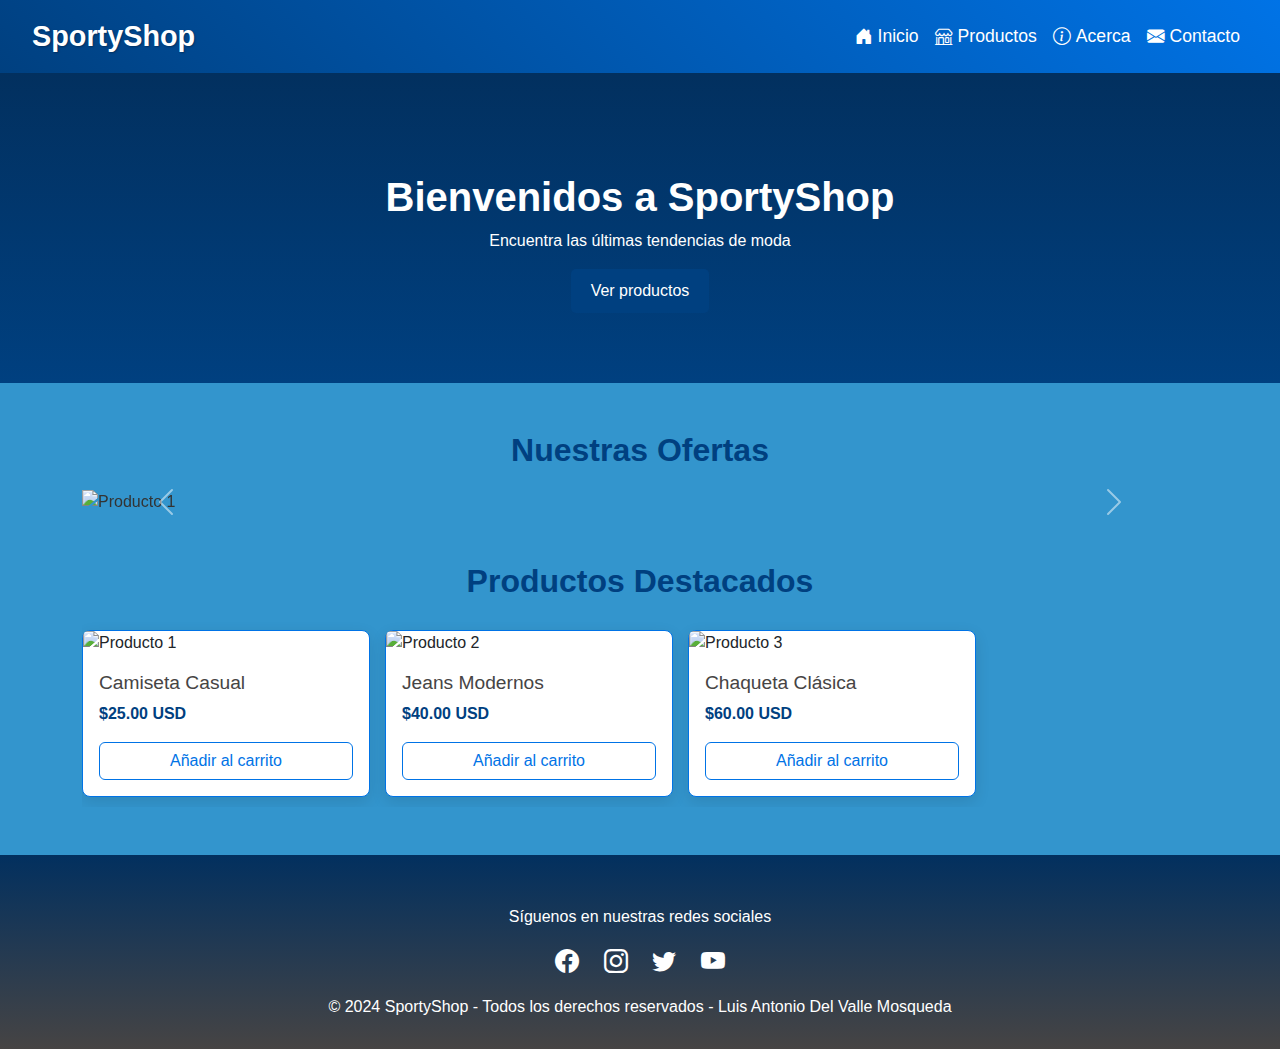
==== index.html @ 6645f97a "Add files via upload" ====
<!DOCTYPE html>
<html lang="en">

<head>
    <meta charset="UTF-8">
    <meta name="viewport" content="width=device-width, initial-scale=1.0">
    <title>SportyShop</title>
    <link href="https://cdn.jsdelivr.net/npm/bootstrap@5.3.0-alpha3/dist/css/bootstrap.min.css" rel="stylesheet">
    <link href="https://cdn.jsdelivr.net/npm/bootstrap-icons/font/bootstrap-icons.css" rel="stylesheet">
    <link rel="stylesheet" href="./css/styles.css">
</head>

<body>
    <!-- Navbar -->
    <nav class="navbar navbar-expand-lg navbar-dark bg-dark">
        <div class="container-fluid">
            <a class="navbar-brand" href="#">SportyShop</a>
            <button class="navbar-toggler" type="button" data-bs-toggle="collapse" data-bs-target="#navbarNav"
                aria-controls="navbarNav" aria-expanded="false" aria-label="Toggle navigation">
                <span class="navbar-toggler-icon"></span>
            </button>
            <div class="collapse navbar-collapse" id="navbarNav">
                <ul class="navbar-nav ms-auto">
                    <li class="nav-item">
                        <a class="nav-link" href="index.html"><i class="bi bi-house-door-fill"></i> Inicio</a>
                    </li>
                    <li class="nav-item">
                        <a class="nav-link" href="productos.html"><i class="bi bi-shop"></i> Productos</a>
                    </li>
                    <li class="nav-item">
                        <a class="nav-link" href="acerca.html"><i class="bi bi-info-circle"></i> Acerca</a>
                    </li>
                    <li class="nav-item">
                        <a class="nav-link" href="contacto.html"><i class="bi bi-envelope-fill"></i> Contacto</a>
                    </li>
                </ul>
            </div>
        </div>
    </nav>

    <!-- Hero Section -->
    <header class="hero text-center text-white">
        <div class="container">
            <h1>Bienvenidos a SportyShop</h1>
            <p>Encuentra las últimas tendencias de moda</p>
            <a href="productos.html"><button class="btn btn-primary">Ver productos</button></a>
        </div>
    </header>

    <!-- Carrusel de productos -->
    <section class="container my-5">
        <h2 class="text-center">Nuestras Ofertas</h2>
        <div id="productCarousel" class="carousel slide" data-bs-ride="carousel">
            <div class="carousel-inner">
                <div class="carousel-item active">
                    <img src="https://via.placeholder.com/800x400" class="d-block w-100" alt="Producto 1">
                </div>
                <div class="carousel-item">
                    <img src="https://via.placeholder.com/800x400" class="d-block w-100" alt="Producto 2">
                </div>
                <div class="carousel-item">
                    <img src="https://via.placeholder.com/800x400" class="d-block w-100" alt="Producto 3">
                </div>
            </div>
            <button class="carousel-control-prev" type="button" data-bs-target="#productCarousel" data-bs-slide="prev">
                <span class="carousel-control-prev-icon" aria-hidden="true"></span>
                <span class="visually-hidden">Previous</span>
            </button>
            <button class="carousel-control-next" type="button" data-bs-target="#productCarousel" data-bs-slide="next">
                <span class="carousel-control-next-icon" aria-hidden="true"></span>
                <span class="visually-hidden">Next</span>
            </button>
        </div>
    </section>

    <!-- Productos Destacados (scroll horizontal) -->
    <section class="container my-5">
        <h2 class="text-center">Productos Destacados</h2>
        <div class="scrolling-wrapper">
            <div class="card" style="width: 18rem;">
                <img src="https://via.placeholder.com/300" class="card-img-top" alt="Producto 1">
                <div class="card-body">
                    <h5 class="card-title">Camiseta Casual</h5>
                    <p class="card-text">$25.00 USD</p>
                    <a href="productos.html"><button class="btn btn-outline-primary">Añadir al carrito</button></a>
                </div>
            </div>
            <div class="card" style="width: 18rem;">
                <img src="https://via.placeholder.com/300" class="card-img-top" alt="Producto 2">
                <div class="card-body">
                    <h5 class="card-title">Jeans Modernos</h5>
                    <p class="card-text">$40.00 USD</p>
                    <button class="btn btn-outline-primary">Añadir al carrito</button>
                </div>
            </div>
            <div class="card" style="width: 18rem;">
                <img src="https://via.placeholder.com/300" class="card-img-top" alt="Producto 3">
                <div class="card-body">
                    <h5 class="card-title">Chaqueta Clásica</h5>
                    <p class="card-text">$60.00 USD</p>
                    <button class="btn btn-outline-primary">Añadir al carrito</button>
                </div>
            </div>
        </div>
    </section> 

    <footer class="footer">
        <div class="container text-center">
            <p>Síguenos en nuestras redes sociales</p>
            <div class="social-icons">
                <a href="#"><i class="bi bi-facebook"></i></a>
                <a href="#"><i class="bi bi-instagram"></i></a>
                <a href="#"><i class="bi bi-twitter"></i></a>
                <a href="#"><i class="bi bi-youtube"></i></a>
            </div>
            <p>&copy; 2024 SportyShop - Todos los derechos reservados - Luis Antonio Del Valle Mosqueda</p>
        </div>
    </footer>

    <script src="https://cdn.jsdelivr.net/npm/bootstrap@5.3.0-alpha3/dist/js/bootstrap.bundle.min.js"></script>
</body>

</html>
---- css/styles.css ----
/* Variables */
:root {
    --black-color: #0a044a;
    --dark-gray: #464444;        /* Gris oscuro */
    --midnight-blue: #02305f;    /* Azul muy oscuro */
    --dark-blue: #004080;        /* Azul oscuro */
    --medium-blue: #0073e6;      /* Azul medio */
    --accent-blue: #66b3ff;      /* Azul claro */
    --light-gray: #2b5bc2;       /* Gris claro para contrastar */
    --white-color: #ffffff;      /* Blanco */
    --color-texto: #333;         /* Gris oscuro para el texto */
    --color-background: #3395cd; /* Fondo de la página */
    --color-principal: #181111;     /* Color principal */
    --color-blanco: #fff;        /* Blanco */
}

/* Reset de estilos */
* {
    margin: 0;
    padding: 0;
    box-sizing: border-box;
}

/* General */
body {
    font-family: Arial, Helvetica, sans-serif;
    line-height: 1.5;
    color: var(--color-texto);
    background-color: var(--color-background);
}

a {
    text-decoration: none;
    color: var(--accent-blue);
}

a:hover {
    color: var(--medium-blue);
}

/* Navbar */
.navbar {
    background: linear-gradient(45deg, var(--dark-blue), var(--medium-blue)); /* Degradado entre azul oscuro y azul medio */
    box-shadow: 0 2px 5px rgba(0, 0, 0, 0.1);
    padding: 10px 20px;
}

.navbar-brand {
    font-size: 1.5rem;
    font-weight: bold;
    color: var(--white-color);
}

.navbar-brand:hover {
    color: var(--accent-blue);
}

/* Hero Section */
.hero {
    background: linear-gradient(to bottom, var(--midnight-blue), var(--dark-blue)); /* Degradado de azul muy oscuro a azul oscuro */
    text-align: center;
    color: var(--white-color);
    padding: 70px 20px;
    margin-bottom: 40px;
    position: relative;
}

.hero h1 {
    font-size: 2.5rem;
    font-weight: bold;
}

.hero button {
    background-color: var(--dark-blue);
    color: var(--white-color);
    padding: 10px 20px;
    border: none;
    border-radius: 5px;
    transition: all 0.3s ease;
}

.hero button:hover {
    background-color: var(--accent-blue);
    transform: scale(1.1);
}

/* Sección de productos */
section h2, section h1 {
    color: var(--dark-blue);
    font-weight: bold;
    margin-bottom: 20px;
}

.card {
    border: 1px solid var(--medium-blue);
    border-radius: 8px;
    box-shadow: 0 5px 15px rgba(0, 0, 0, 0.1);
    transition: transform 0.3s ease, box-shadow 0.3s ease;
}

.card:hover {
    transform: scale(1.05);
    box-shadow: 0 10px 20px rgba(0, 0, 0, 0.3);
}

.card img {
    border-radius: 5px;
    transition: all 0.3s ease;
}

.card img:hover {
    transform: scale(1.1);
}

.card-title {
    font-size: 1.2rem;
    color: var(--dark-gray);
}

.card-text {
    color: var(--dark-blue);
    font-weight: bold;
}

.btn-outline-primary {
    border-color: var(--medium-blue);
    color: var(--medium-blue);
    transition: all 0.3s ease;
}

.btn-outline-primary:hover {
    background-color: var(--medium-blue);
    color: var(--white-color);
}

/* Formulario de contacto */
form {
    background-color: var(--white-color);
    border: 2px solid var(--dark-blue);
    padding: 30px;
    border-radius: 8px;
    box-shadow: 0 5px 15px rgba(0, 0, 0, 0.1);
}

form label {
    font-weight: bold;
    color: var(--dark-gray);
}

form input, form textarea {
    border: 1px solid var(--dark-gray);
    padding: 10px;
    border-radius: 5px;
    transition: all 0.3s ease;
}

form input:focus, form textarea:focus {
    border-color: var(--medium-blue);
    outline: none;
    box-shadow: 0 0 5px var(--medium-blue);
}

form button {
    background-color: var(--dark-blue);
    color: var(--white-color);
    padding: 10px 20px;
    border: none;
    border-radius: 5px;
    transition: background-color 0.3s ease;
}

form button:hover {
    background-color: var(--accent-blue);
}

/* Responsividad */
@media (max-width: 768px) {
    .hero h1 {
        font-size: 2rem;
    }

    .hero button {
        font-size: 0.9rem;
    }

    .card img {
        max-height: 180px;
    }
}

/* Header */
.navbar {
    background: linear-gradient(45deg, var(--dark-blue), var(--medium-blue)); /* Degradado de azul oscuro a azul medio */
    box-shadow: 0 2px 5px rgba(0, 0, 0, 0.2);
    padding: 10px 20px;
}

.navbar-brand {
    font-size: 1.8rem;
    font-weight: bold;
    color: var(--white-color);
    text-shadow: 1px 1px 2px rgba(0, 0, 0, 0.3);
}

.navbar-nav .nav-link {
    font-size: 1.1rem;
    color: var(--white-color);
    display: flex;
    align-items: center;
    gap: 5px;
    position: relative;
}

.navbar-nav .nav-link:hover {
    color: var(--accent-blue);
}

.navbar-nav .nav-link::after {
    content: "";
    position: absolute;
    bottom: -3px;
    left: 0;
    width: 0;
    height: 2px;
    background-color: var(--accent-blue);
    transition: width 0.3s ease;
}

.navbar-nav .nav-link:hover::after {
    width: 100%;
}

/* Footer */
.footer {
    background: linear-gradient(to top, var(--dark-gray), var(--midnight-blue)); /* Degradado de gris oscuro a azul medianoche */
    color: var(--white-color);
    padding: 20px 0;
}

.footer p {
    margin: 10px 0;
}

.social-icons {
    margin: 15px 0;
}

.social-icons a {
    color: var(--white-color);
    font-size: 1.5rem;
    margin: 0 10px;
    transition: transform 0.3s ease, color 0.3s ease;
}

.social-icons a:hover {
    color: var(--accent-blue);
    transform: scale(1.2);
}
.scrolling-wrapper {
    display: flex;
    overflow-x: auto;
    gap: 15px;
    padding: 10px 0;
}

.card {
    flex-shrink: 0;
}

/* Estilo para las tarjetas de productos */
.card {
    transition: transform 0.3s ease, box-shadow 0.3s ease;
}
.card:hover {
    transform: translateY(-10px);
    box-shadow: 0px 4px 10px rgba(0, 0, 0, 0.1);
}

/* Estilos adicionales */
.container {
    margin-top: 30px;
}

.btn-group button {
    margin: 5px;
}

#productsContainer {
    display: flex;
    flex-wrap: wrap;
    justify-content: space-around;
}

.card-body button {
    width: 100%;
}

/* Estilo para las tarjetas del carrito */
.cart-item {
    display: flex;
    justify-content: space-between;
    margin-bottom: 20px;
    padding: 10px;
    border: 1px solid #ccc;
    border-radius: 5px;
}

.cart-item img {
    width: 80px;
    height: 80px;
    object-fit: cover;
}

.cart-item-info {
    flex-grow: 1;
    margin-left: 10px;
}

.cart-item-info h5 {
    margin: 0;
}

.cart-item-info p {
    margin: 5px 0;
}

/* Estilo del total */
#totalPrice {
    font-weight: bold;
}
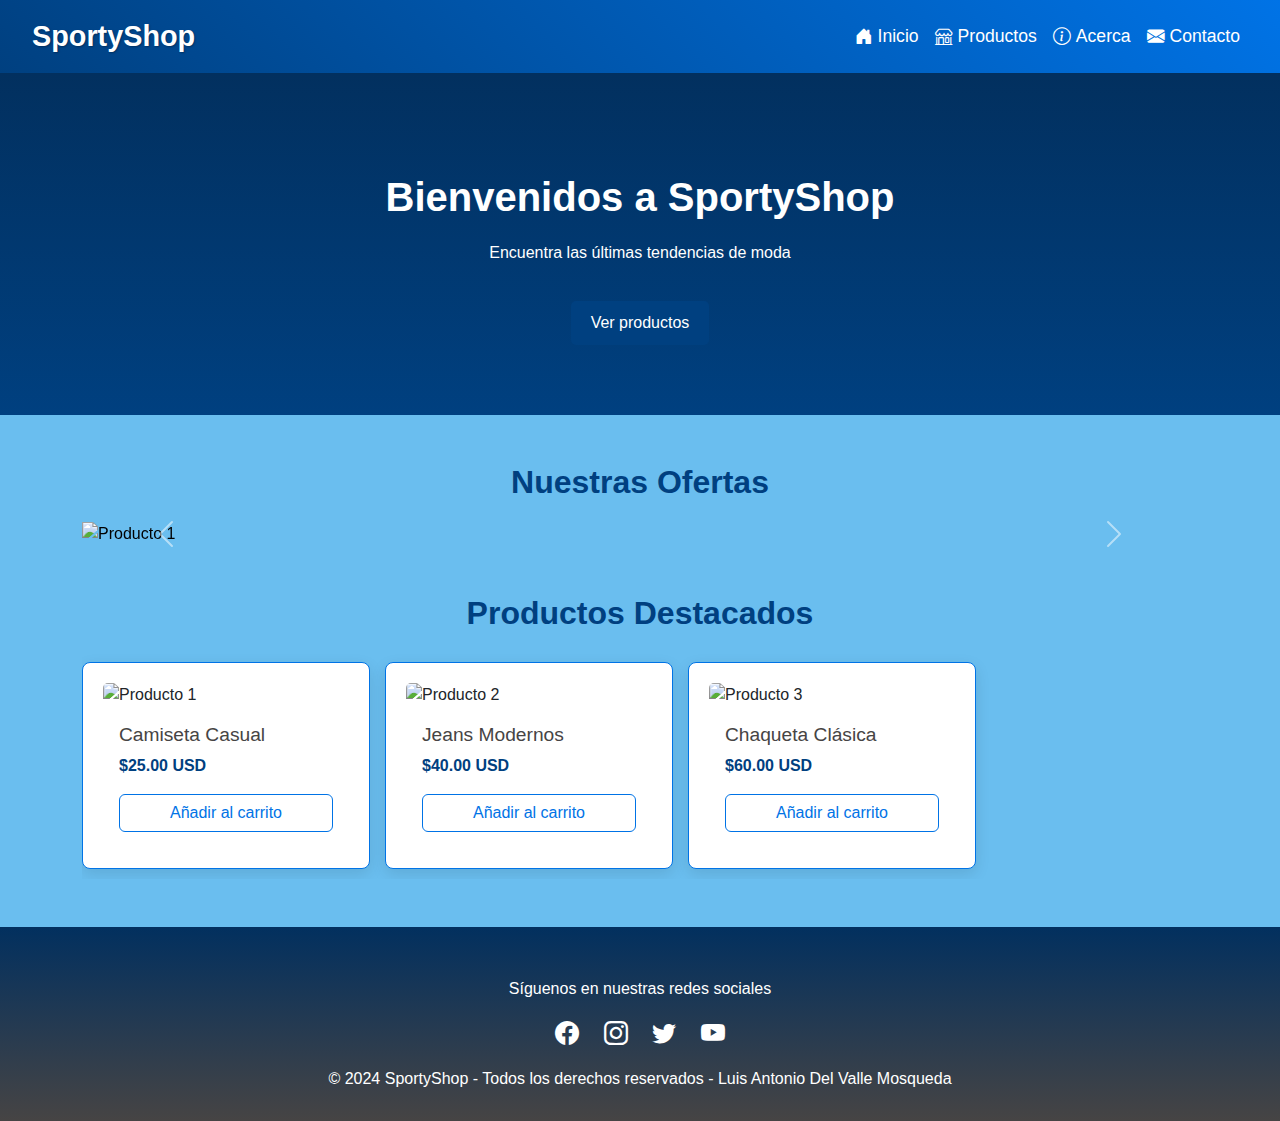
==== commit 3eeaf6f5: "Añadiendo Flexbox a mi proyecto" ====
--- a/index.html
+++ b/index.html
@@ -14,7 +14,7 @@
     <!-- Navbar -->
     <nav class="navbar navbar-expand-lg navbar-dark bg-dark">
         <div class="container-fluid">
-            <a class="navbar-brand" href="#">SportyShop</a>
+            <a class="navbar-brand" href="index.html">SportyShop</a>
             <button class="navbar-toggler" type="button" data-bs-toggle="collapse" data-bs-target="#navbarNav"
                 aria-controls="navbarNav" aria-expanded="false" aria-label="Toggle navigation">
                 <span class="navbar-toggler-icon"></span>
--- a/css/styles.css
+++ b/css/styles.css
@@ -8,8 +8,7 @@
     --accent-blue: #66b3ff;      /* Azul claro */
     --light-gray: #2b5bc2;       /* Gris claro para contrastar */
     --white-color: #ffffff;      /* Blanco */
-    --color-texto: #333;         /* Gris oscuro para el texto */
-    --color-background: #3395cd; /* Fondo de la página */
+    --color-background: #6abeef; /* Fondo de la página */
     --color-principal: #181111;     /* Color principal */
     --color-blanco: #fff;        /* Blanco */
 }
@@ -27,6 +26,11 @@
     line-height: 1.5;
     color: var(--color-texto);
     background-color: var(--color-background);
+}
+h1, h2, h3 {
+    color: var(--color-blanco);
+    font-weight: bold;
+    margin-bottom: 20px;
 }
 
 a {
@@ -328,3 +332,174 @@
 #totalPrice {
     font-weight: bold;
 }
+
+/* Botones reutilizables */
+.btn-primary {
+    background-color: var(--dark-blue);
+    color: var(--white-color);
+    padding: 10px 20px;
+    border: none;
+    border-radius: 5px;
+    transition: background-color 0.3s ease, transform 0.3s ease;
+}
+
+.btn-primary:hover {
+    background-color: var(--accent-blue);
+    transform: scale(1.1);
+}
+
+/* Navbar */
+.navbar {
+    background: linear-gradient(45deg, var(--dark-blue), var(--medium-blue));
+    box-shadow: 0 2px 5px rgba(0, 0, 0, 0.1);
+    padding: 10px 20px;
+}
+
+.navbar-brand {
+    font-size: 1.8rem;
+    font-weight: bold;
+    color: var(--white-color);
+    text-shadow: 1px 1px 2px rgba(0, 0, 0, 0.3);
+}
+
+.navbar-nav .nav-link {
+    font-size: 1.1rem;
+    color: var(--white-color);
+    display: flex;
+    align-items: center;
+    gap: 5px;
+    position: relative;
+}
+
+.navbar-nav .nav-link:hover {
+    color: var(--accent-blue);
+}
+
+/* Hero Section */
+.hero {
+    background: linear-gradient(to bottom, var(--midnight-blue), var(--dark-blue));
+    text-align: center;
+    color: var(--white-color);
+    padding: 70px 20px;
+    margin-bottom: 40px;
+}
+
+.hero h1 {
+    font-size: 2.5rem;
+}
+
+.hero .btn-primary {
+    margin-top: 20px;
+}
+
+/* Sección de productos */
+section {
+    margin-bottom: 40px;
+}
+
+.card {
+    border: 1px solid var(--medium-blue);
+    border-radius: 8px;
+    box-shadow: 0 5px 15px rgba(0, 0, 0, 0.1);
+    padding: 20px;
+    background-color: var(--white-color);
+    transition: transform 0.3s ease, box-shadow 0.3s ease;
+}
+
+.card:hover {
+    transform: scale(1.05);
+    box-shadow: 0 10px 20px rgba(0, 0, 0, 0.3);
+}
+
+.card img {
+    border-radius: 5px;
+    transition: all 0.3s ease;
+}
+
+.card img:hover {
+    transform: scale(1.1);
+}
+
+.card-title {
+    font-size: 1.2rem;
+    color: var(--dark-gray);
+}
+
+.card-text {
+    color: var(--dark-blue);
+    font-weight: bold;
+}
+
+/* Formularios */
+form {
+    background-color: var(--white-color);
+    border: 2px solid var(--dark-blue);
+    padding: 30px;
+    border-radius: 8px;
+    box-shadow: 0 5px 15px rgba(0, 0, 0, 0.1);
+}
+
+form label {
+    font-weight: bold;
+    color: var(--dark-gray);
+}
+
+form input, form textarea {
+    border: 1px solid var(--dark-gray);
+    padding: 10px;
+    border-radius: 5px;
+    transition: all 0.3s ease;
+}
+
+form input:focus, form textarea:focus {
+    border-color: var(--medium-blue);
+    outline: none;
+    box-shadow: 0 0 5px var(--medium-blue);
+}
+
+form .btn-primary {
+    margin-top: 20px;
+}
+
+/* Footer */
+.footer {
+    background: linear-gradient(to top, var(--dark-gray), var(--midnight-blue));
+    color: var(--white-color);
+    padding: 20px 0;
+    text-align: center;
+}
+
+.footer p {
+    margin: 10px 0;
+}
+
+.social-icons {
+    margin: 15px 0;
+}
+
+.social-icons a {
+    color: var(--white-color);
+    font-size: 1.5rem;
+    margin: 0 10px;
+    transition: transform 0.3s ease, color 0.3s ease;
+}
+
+.social-icons a:hover {
+    color: var(--accent-blue);
+    transform: scale(1.2);
+}
+
+/* Responsividad */
+@media (max-width: 768px) {
+    .hero h1 {
+        font-size: 2rem;
+    }
+
+    .hero .btn-primary {
+        font-size: 0.9rem;
+    }
+
+    .card img {
+        max-height: 180px;
+    }
+}
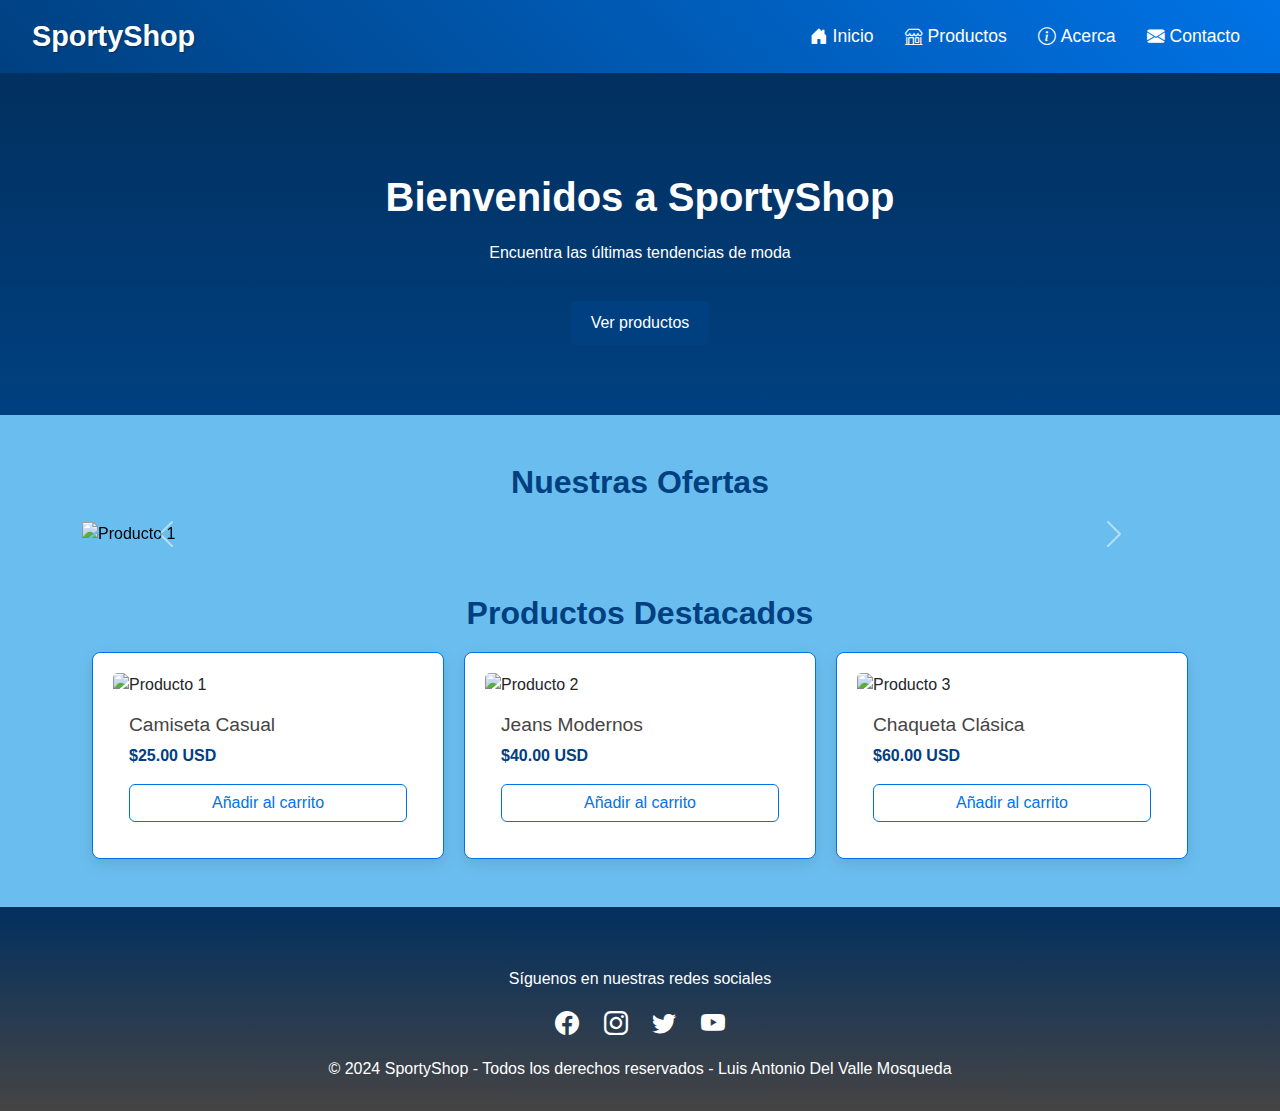
==== commit 64ac80ac: "Alineación con Flexbox" ====
--- a/index.html
+++ b/index.html
@@ -76,8 +76,8 @@
     <!-- Productos Destacados (scroll horizontal) -->
     <section class="container my-5">
         <h2 class="text-center">Productos Destacados</h2>
-        <div class="scrolling-wrapper">
-            <div class="card" style="width: 18rem;">
+        <div class="products-grid">
+            <div class="card">
                 <img src="https://via.placeholder.com/300" class="card-img-top" alt="Producto 1">
                 <div class="card-body">
                     <h5 class="card-title">Camiseta Casual</h5>
@@ -85,7 +85,7 @@
                     <a href="productos.html"><button class="btn btn-outline-primary">Añadir al carrito</button></a>
                 </div>
             </div>
-            <div class="card" style="width: 18rem;">
+            <div class="card">
                 <img src="https://via.placeholder.com/300" class="card-img-top" alt="Producto 2">
                 <div class="card-body">
                     <h5 class="card-title">Jeans Modernos</h5>
@@ -93,7 +93,7 @@
                     <button class="btn btn-outline-primary">Añadir al carrito</button>
                 </div>
             </div>
-            <div class="card" style="width: 18rem;">
+            <div class="card">
                 <img src="https://via.placeholder.com/300" class="card-img-top" alt="Producto 3">
                 <div class="card-body">
                     <h5 class="card-title">Chaqueta Clásica</h5>
@@ -102,7 +102,7 @@
                 </div>
             </div>
         </div>
-    </section> 
+    </section>
 
     <footer class="footer">
         <div class="container text-center">
--- a/css/styles.css
+++ b/css/styles.css
@@ -47,6 +47,10 @@
     background: linear-gradient(45deg, var(--dark-blue), var(--medium-blue)); /* Degradado entre azul oscuro y azul medio */
     box-shadow: 0 2px 5px rgba(0, 0, 0, 0.1);
     padding: 10px 20px;
+    display: flex;
+    justify-content: space-between; /* Espacio entre los elementos */
+    align-items: center;           /* Centrar elementos verticalmente */
+    padding: 10px 20px;
 }
 
 .navbar-brand {
@@ -144,6 +148,9 @@
     padding: 30px;
     border-radius: 8px;
     box-shadow: 0 5px 15px rgba(0, 0, 0, 0.1);
+    display: flex;
+    flex-direction: column;       /* Alinear elementos verticalmente */
+    gap: 15px;                    /* Espaciado entre los elementos */
 }
 
 form label {
@@ -177,28 +184,11 @@
     background-color: var(--accent-blue);
 }
 
-/* Responsividad */
-@media (max-width: 768px) {
-    .hero h1 {
-        font-size: 2rem;
-    }
-
-    .hero button {
-        font-size: 0.9rem;
-    }
-
-    .card img {
-        max-height: 180px;
-    }
-}
-
-/* Header */
-.navbar {
-    background: linear-gradient(45deg, var(--dark-blue), var(--medium-blue)); /* Degradado de azul oscuro a azul medio */
-    box-shadow: 0 2px 5px rgba(0, 0, 0, 0.2);
-    padding: 10px 20px;
-}
-
+
+.navbar-nav {
+    display: flex;
+    gap: 15px; /* Separación entre los enlaces */
+}
 .navbar-brand {
     font-size: 1.8rem;
     font-weight: bold;
@@ -234,27 +224,6 @@
     width: 100%;
 }
 
-/* Footer */
-.footer {
-    background: linear-gradient(to top, var(--dark-gray), var(--midnight-blue)); /* Degradado de gris oscuro a azul medianoche */
-    color: var(--white-color);
-    padding: 20px 0;
-}
-
-.footer p {
-    margin: 10px 0;
-}
-
-.social-icons {
-    margin: 15px 0;
-}
-
-.social-icons a {
-    color: var(--white-color);
-    font-size: 1.5rem;
-    margin: 0 10px;
-    transition: transform 0.3s ease, color 0.3s ease;
-}
 
 .social-icons a:hover {
     color: var(--accent-blue);
@@ -291,8 +260,10 @@
 
 #productsContainer {
     display: flex;
-    flex-wrap: wrap;
-    justify-content: space-around;
+    flex-wrap: wrap;              /* Permitir que los elementos se ajusten en líneas */
+    gap: 20px;                    /* Espacio entre tarjetas */
+    justify-content: center;      /* Centrar las tarjetas horizontalmente */
+    align-items: flex-start;      /* Alinear las tarjetas al inicio */
 }
 
 .card-body button {
@@ -348,12 +319,7 @@
     transform: scale(1.1);
 }
 
-/* Navbar */
-.navbar {
-    background: linear-gradient(45deg, var(--dark-blue), var(--medium-blue));
-    box-shadow: 0 2px 5px rgba(0, 0, 0, 0.1);
-    padding: 10px 20px;
-}
+
 
 .navbar-brand {
     font-size: 1.8rem;
@@ -404,8 +370,10 @@
     padding: 20px;
     background-color: var(--white-color);
     transition: transform 0.3s ease, box-shadow 0.3s ease;
-}
-
+    flex: 1 1 calc(33.333% - 20px); /* Ocupa un tercio del contenedor con espacio entre */
+    max-width: calc(33.333% - 20px); /* Limitar ancho máximo */
+    box-sizing: border-box;
+}
 .card:hover {
     transform: scale(1.05);
     box-shadow: 0 10px 20px rgba(0, 0, 0, 0.3);
@@ -465,7 +433,11 @@
 .footer {
     background: linear-gradient(to top, var(--dark-gray), var(--midnight-blue));
     color: var(--white-color);
-    padding: 20px 0;
+    display: flex;
+    justify-content: space-around; /* Espaciado uniforme entre los elementos */
+    align-items: center;           /* Centrar elementos verticalmente */
+    flex-wrap: wrap;               /* Permitir que los elementos se ajusten si hay poco espacio */
+    padding: 20px;
     text-align: center;
 }
 
@@ -484,10 +456,7 @@
     transition: transform 0.3s ease, color 0.3s ease;
 }
 
-.social-icons a:hover {
-    color: var(--accent-blue);
-    transform: scale(1.2);
-}
+
 
 /* Responsividad */
 @media (max-width: 768px) {
@@ -502,4 +471,45 @@
     .card img {
         max-height: 180px;
     }
-}
+    .card {
+        flex: 1 1 calc(50% - 20px); /* Cambiar a 2 columnas en pantallas pequeñas */
+        max-width: calc(50% - 20px);
+    }
+}
+@media (max-width: 480px) {
+    .card {
+        flex: 1 1 100%; /* Una tarjeta por fila en pantallas muy pequeñas */
+        max-width: 100%;
+    }
+}
+/* Contenedor de productos */
+.products-grid {
+    display: flex;                /* Activar Flexbox */
+    flex-wrap: wrap;              /* Permitir que las tarjetas pasen a nuevas filas si es necesario */
+    gap: 20px;                    /* Espaciado uniforme entre tarjetas */
+    justify-content: center;      /* Centrar horizontalmente las tarjetas */
+    align-items: flex-start;      /* Alinear las tarjetas al inicio */
+    margin-top: 20px;
+}
+
+/* Tarjetas individuales */
+.products-grid .card {
+    flex: 1 1 calc(33.333% - 20px); /* Ajustar el tamaño para que ocupen un tercio del ancho disponible */
+    max-width: calc(33.333% - 20px); /* Limitar el ancho máximo al mismo valor */
+    box-sizing: border-box;         /* Incluir el padding en el tamaño total */
+}
+
+/* Responsividad */
+@media (max-width: 768px) {
+    .products-grid .card {
+        flex: 1 1 calc(50% - 20px); /* Dos columnas en pantallas medianas */
+        max-width: calc(50% - 20px);
+    }
+}
+
+@media (max-width: 480px) {
+    .products-grid .card {
+        flex: 1 1 100%;             /* Una sola columna en pantallas pequeñas */
+        max-width: 100%;
+    }
+}
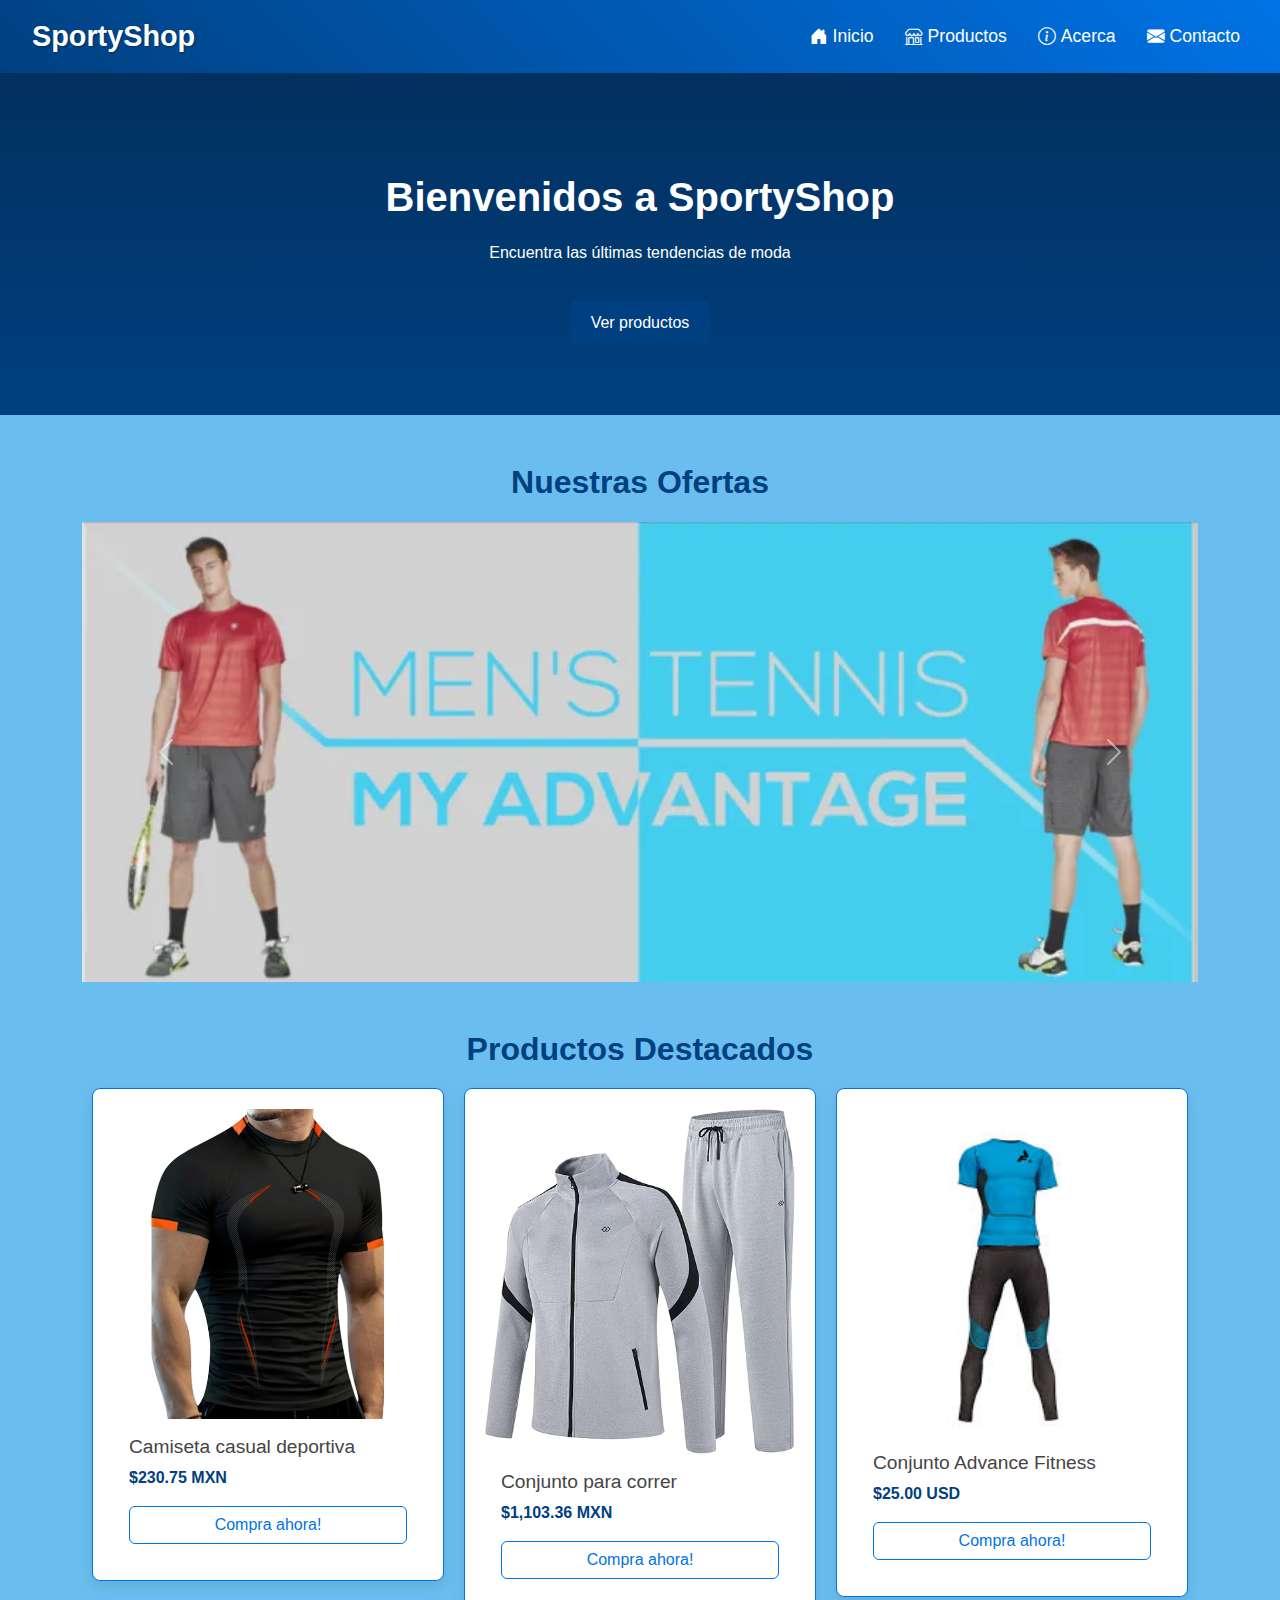
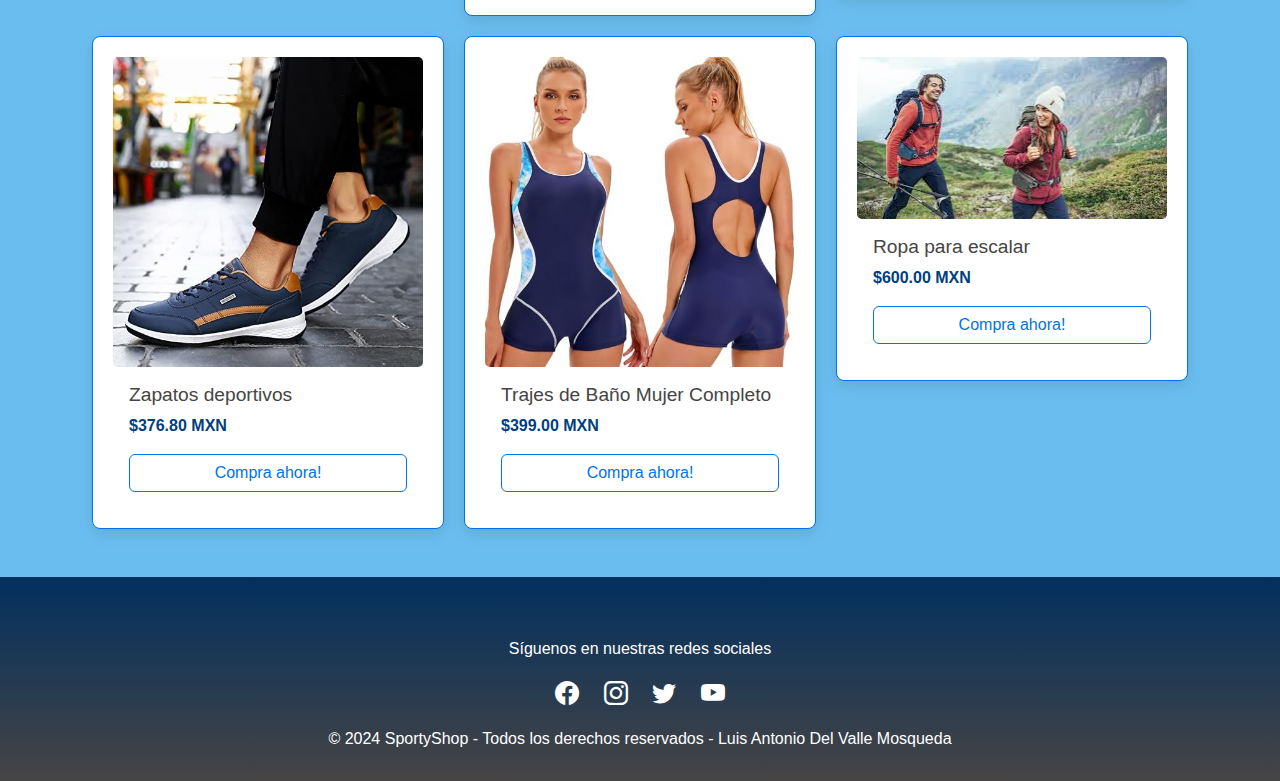
==== commit 019350a6: "Añadiendo propiedades de position" ====
--- a/index.html
+++ b/index.html
@@ -53,13 +53,13 @@
         <div id="productCarousel" class="carousel slide" data-bs-ride="carousel">
             <div class="carousel-inner">
                 <div class="carousel-item active">
-                    <img src="https://via.placeholder.com/800x400" class="d-block w-100" alt="Producto 1">
+                    <img src="./src/Captura_de_pantalla_2018-02-14_a_las_18.35.22-original.webp" class="d-block w-100" alt="Producto 1">
                 </div>
                 <div class="carousel-item">
-                    <img src="https://via.placeholder.com/800x400" class="d-block w-100" alt="Producto 2">
+                    <img src="./src/plantilla-post-entrenamiento-gimnasio-facebook_23-2150646621.avif" class="d-block w-100" alt="Producto 2">
                 </div>
                 <div class="carousel-item">
-                    <img src="https://via.placeholder.com/800x400" class="d-block w-100" alt="Producto 3">
+                    <img src="./src/promo-banner-healthy-lifestyle-natural-260nw-1996820612.webp" class="d-block w-100" alt="Producto 3">
                 </div>
             </div>
             <button class="carousel-control-prev" type="button" data-bs-target="#productCarousel" data-bs-slide="prev">
@@ -78,27 +78,51 @@
         <h2 class="text-center">Productos Destacados</h2>
         <div class="products-grid">
             <div class="card">
-                <img src="https://via.placeholder.com/300" class="card-img-top" alt="Producto 1">
+                <img src="./src/camiseta_dep.webp" class="card-img-top" alt="Producto 1">
                 <div class="card-body">
-                    <h5 class="card-title">Camiseta Casual</h5>
-                    <p class="card-text">$25.00 USD</p>
-                    <a href="productos.html"><button class="btn btn-outline-primary">Añadir al carrito</button></a>
+                    <h5 class="card-title">Camiseta casual deportiva</h5>
+                    <p class="card-text">$230.75 MXN</p>
+                    <a href="productos.html"><button class="btn btn-outline-primary">Compra ahora!</button></a>
                 </div>
             </div>
             <div class="card">
-                <img src="https://via.placeholder.com/300" class="card-img-top" alt="Producto 2">
+                <img src="./src/pants.jpg" class="card-img-top" alt="Producto 1">
                 <div class="card-body">
-                    <h5 class="card-title">Jeans Modernos</h5>
-                    <p class="card-text">$40.00 USD</p>
-                    <button class="btn btn-outline-primary">Añadir al carrito</button>
+                    <h5 class="card-title">Conjunto para correr</h5>
+                    <p class="card-text">$1,103.36 MXN</p>
+                    <a href="productos.html"><button class="btn btn-outline-primary">Compra ahora!</button></a>
                 </div>
             </div>
             <div class="card">
-                <img src="https://via.placeholder.com/300" class="card-img-top" alt="Producto 3">
+                <img src="./src/ropa.jpeg" class="card-img-top" alt="Producto 1">
                 <div class="card-body">
-                    <h5 class="card-title">Chaqueta Clásica</h5>
-                    <p class="card-text">$60.00 USD</p>
-                    <button class="btn btn-outline-primary">Añadir al carrito</button>
+                    <h5 class="card-title">Conjunto Advance Fitness</h5>
+                    <p class="card-text">$25.00 USD</p>
+                    <a href="productos.html"><button class="btn btn-outline-primary">Compra ahora!</button></a>
+                </div>
+            </div>
+            <div class="card">
+                <img src="./src/zapatos.jpg" class="card-img-top" alt="Producto 1">
+                <div class="card-body">
+                    <h5 class="card-title">Zapatos deportivos </h5>
+                    <p class="card-text">$376.80 MXN</p>
+                    <a href="productos.html"><button class="btn btn-outline-primary">Compra ahora!</button></a>
+                </div>
+            </div>
+            <div class="card">
+                <img src="./src/traje de baño.jpg" class="card-img-top" alt="Producto 2">
+                <div class="card-body">
+                    <h5 class="card-title">Trajes de Baño Mujer Completo</h5>
+                    <p class="card-text">$399.00 MXN</p>
+                    <button class="btn btn-outline-primary">Compra ahora!</button>
+                </div>
+            </div>
+            <div class="card">
+                <img src="./src/escalar.jpeg" class="card-img-top" alt="Producto 3">
+                <div class="card-body">
+                    <h5 class="card-title">Ropa para escalar</h5>
+                    <p class="card-text">$600.00 MXN</p>
+                    <button class="btn btn-outline-primary">Compra ahora!</button>
                 </div>
             </div>
         </div>
